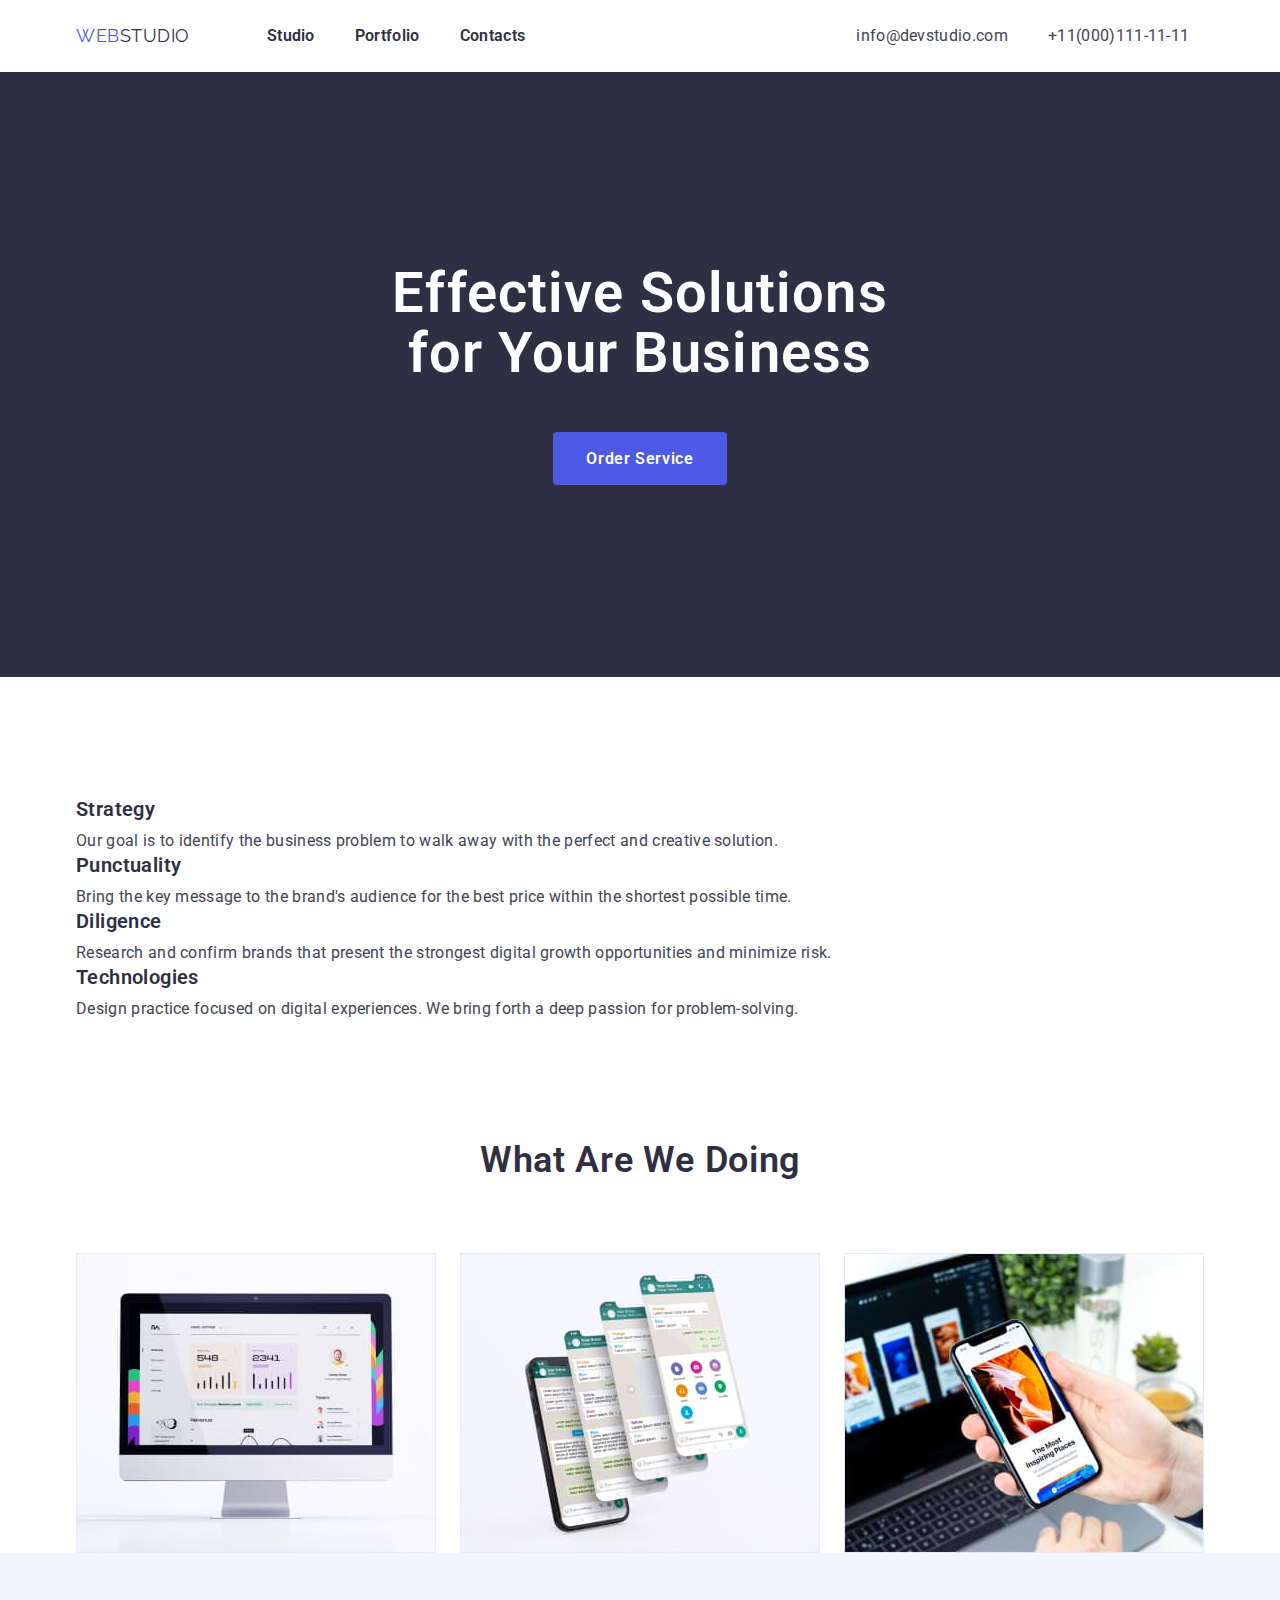
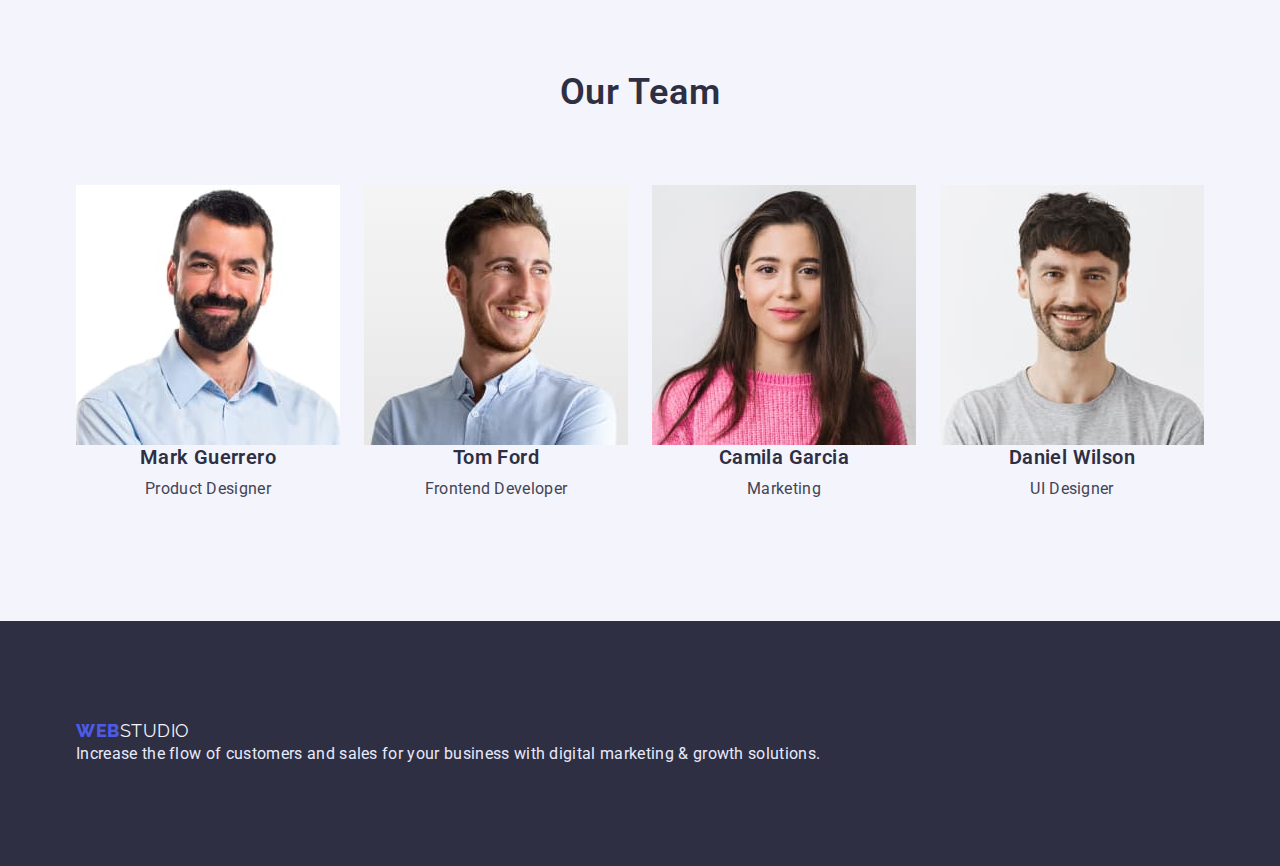
==== index.html @ aca5c6fa "Initial commit" ====
<!DOCTYPE html>
<html lang="en">
<head>
    <meta charset="UTF-8">
    <meta http-equiv="X-UA-Compatible" content="IE=edge">
    <meta name="viewport" content="width=device-width, initial-scale=1.0">
    <title>Main Page</title>
    <link href="https://fonts.googleapis.com/css2?family=Raleway:wght@700&family=Roboto:wght@400;500;700;900&display=swap" rel="stylesheet">
    <link rel="stylesheet" href="https://cdn.jsdelivr.net/npm/modern-normalize@1.1.0/modern-normalize.min.css">
    <link rel="stylesheet" href="./css/styles.css">
</head>
<body>
    <!--Site header-->
    
    <header class="header-page">
        <div class="container page-header-container">
            <nav class="nav">
                <a href="index.html" class="logo"><span class="logo-web">WEB</span>STUDIO</a>
                <ul class="site-nav list">
                    <li class="navigation"><a href="./index.html" class="link current">Studio</a></li>
                    <li class="navigation"><a href="./portfolio.html" class="link">Portfolio</a></li>
                    <li class="navigation"><a href=""class="link">Contacts</a></li>
                </ul>
            </nav>
            <ul class="contact list">
                <li class="adress"><a href="mailto:info@devstudio.com" class="contacts">info@devstudio.com</a></li>
                <li class="adress"><a href="tel:+11(000)111-11-11" class="contacts">+11(000)111-11-11</a></li>
            </ul>
        </div>
    </header>
    <main>
    <!--Hero-->
        <section class="hero">
            <h1 class="hero-title">Effective Solutions<br/>for  Your Business</h1>
            <button type="button" class="button primary">Order Service</button>
        </section>
   
    <!--Benefits-->
        <section class="section-benefits">
            <div class="container">
                <ul class="benefits list">
                    <li>
                        <h3 class="title">Strategy</h3>
                            <p class="text">Our goal is to identify the business
                            problem to walk away with the perfect and creative solution. </p>

                    </li>
                    <li>
                        <h3 class="title">Punctuality</h3>
                            <p class="text">Bring the key message to the brand's audience for the best price within the shortest possible time.</p>

                    </li>
                    <li>
                        <h3 class="title">Diligence</h3>
                            <p class="text">Research and confirm brands that present the strongest digital growth opportunities and minimize risk.</p>
                    </li>
                    <li>
                        <h3 class="title">Technologies</h3>
                            <p class="text">Design practice focused on digital experiences. We bring forth a deep passion for problem-solving.</p>
                    </li>
                </ul>
            </div>
        </section>

    <!--Examples-->
        <section class="section">
            <div class="container">
                <h2 class="section-title">What are we doing</h2>
                <ul class="img list">
                    <li>
                        <img src="./images/placeholder.jpg" alt="monitor" width="360"/>
                    </li>
                    <li>
                        <img src="./images/plactholder1.jpg" alt="phone" width="360"/>
                    </li>
                    <li>
                        <img src="./images/placeholder2.jpg" alt="laptop" width="360"/>
                    </li>
                </ul>
            </div>
        </section>

    <!--Team-->
        <section class="section-team">
            <div class="container">
                <h2 class="section-title">Our Team</h2>
                <ul class="feature-list list">
                    <li>
                        <img src="./images/mark.jpg" alt="photo Mark Guerrero" width="264">
                        <h3 class="title">Mark Guerrero</h3>
                        <p class="text">Product Designer</p>
                    </li>
                    <li>
                        <img src="./images/tom.jpg" alt="photo Tom Ford" width="264">
                        <h3 class="title">Tom Ford</h3>
                        <p class="text">Frontend Developer</p>
                    </li>
                    <li>
                        <img src="./images/camila.jpg" alt="photo Camila Garcia" width="264">
                        <h3 class="title">Camila Garcia</h3>
                        <p class="text">Marketing</p>
                    </li>
                    <li>
                        <img src="./images/daniel.jpg" alt="photo Daniel Wilson" width="264">
                        <h3 class="title">Daniel Wilson</h3>
                        <p class="text">UI Designer</p>
                    </li>
                </ul>
            </div>
        </section>
    </main>

    <!--Footer-->
        <footer class="footer">
            <div class="container">
                <a href="index.html" class="logo-footer"><span class="logo-web-footer">WEB</span>STUDIO</a>
                <p class="footer-text">
                    Increase the flow of customers and sales for your business with digital marketing & growth solutions.
                </p>
            </div>
        </footer>
    
</body>
</html>
---- css/styles.css ----
:root {
    --primary-text-color:#434455;
    --navy-blue-color:#2E2F42;
    --accent-color:#4D5AE5;
    --primary-bg-color:#FFFFFF;
    --cloud-color: #F4F4FD;
    --color-button: #404BBF;
    --color-conflower: #E7E9FC;
}
h1,h2,h3,p {
    margin-bottom: 0;
    margin-top: 0;
}
ul {
    margin-bottom: 0;
    margin-top: 0;
    padding-left: 0;
}
img {
    display: block;
}
.botton {
    cursor: pointer;
}
body {
    background-color: var(--primary-bg-color);
    color: var(--primary-text-color);
    font-family: Roboto, sans-serif;
}
.container {
    width: 1158px;
    padding-left: 15px;
    padding-right: 15px;
    margin-left: auto;
    margin-right: auto;
}
.header-page {
    padding-top: 24px;
    padding-bottom: 24px;
}
.page-header-container {
    display: flex;
    align-items: center;
}
.nav {
    display: flex;
    align-items: center;
}
.site-nav {
    display: flex;
    align-items: center;
    margin-right: 331px; 
}
.navigation:not(:last-child) {
    margin-right: 40px;
}
.adress:not(:last-child) {
    margin-right: 40px;
}
.contact {
    display: flex;
    align-items: center;
}
.logo {
    color: var(--navy-blue-color);
    font-family: Raleway, sans-serif;
    font-size: 18px;
    line-height: 1.33;
    letter-spacing: 0.03em;
    text-decoration: none;
    margin-right: 77px;
}
.logo-web {
    color: var(--accent-color);
    font-family: Raleway, sans-serif;
    font-size: 18px;
    line-height: 1.33;
    letter-spacing: 0.03em;
}
.list {
    list-style: none;
}

.site-nav .link {
    color: var(--navy-blue-color);
    text-decoration: none;
    font-weight: 600;
    font-size: 16px;
    line-height: 1.5;
    letter-spacing: 0.02em;
}
.site-nav .link:hover,
.site-nav .link:focus {
    color: var(--primary-text-color);
    font-weight: 600;
    font-size: 16px;
    line-height: 1.5;
    text-decoration: none;
    letter-spacing: 0.02em;
}
.site-nav .link:active {
    color: var(--accent-color);
    font-weight: 600;
    font-size: 16px;
    line-height: 1.5;
    text-decoration: none;
    letter-spacing: 0.02em;

}
.contact .contacts {
    color: var(--primary-text-color);
    text-decoration: none;
    font-weight: 400;
    font-size: 16px;
    line-height: 1.5;
    letter-spacing: 0.02em;
}
.contact .contacts:hover,
.contact .contacts:focus {
    color: var(--primary-text-color);
    text-decoration: none;
    font-weight: 400;
    font-size: 16px;
    line-height: 1.5;
    letter-spacing: 0.02em;
}
.contact .contacts:active {
    color: var(--accent-color);
    text-decoration: none;
    font-weight: 400;
    font-size: 16px;
    line-height: 1.5;
    letter-spacing: 0.02em;
}
.hero {
    background-color: var(--navy-blue-color);
    text-align: center;
    padding-top: 192px;
    padding-bottom: 192px;
    margin-bottom: 120px;
}
.hero-title {
    color: var(--primary-bg-color);
    background-color: var(--navy-blue-color);
    font-weight: 600;
    font-size: 56px;
    line-height: 1.07;
    letter-spacing: 0.02em;
    margin-bottom: 48px;
}
.button.primary {
    background-color: var(--accent-color);
    color: var(--primary-bg-color);
    font-weight: 600;
    font-size: 16px;
    line-height: 1.19;
    align-items: center;
    letter-spacing: 0.04em;
    font-family: inherit;
    border-radius: 4px;
    padding: 16px 32px;
    min-width: 170px;
    display: inline-block;
    
    border: 1px solid transparent;
}
.button.primary:hover,
.button.primary:focus {
    background-color: var(--accent-color);
    color: var(--primary-bg-color);
    font-weight: 600;
    font-size: 16px;
    line-height: 1.19;
    align-items: center;
    letter-spacing: 0.04em;
    font-family: inherit
}
.button.primary:active {
    background: var(--color-button);
    color: var(--primary-bg-color);
    font-weight: 600;
    font-size: 16px;
    line-height: 1.19;
    align-items: center;
    letter-spacing: 0.04em;
    font-family: inherit
}
.section-team {
    background:var(--cloud-color);
    padding-top: 120px;
    padding-bottom: 120px;
}
.title {
    font-weight: 600;
    font-size: 20px;
    line-height: 1.2;
    letter-spacing: 0.02em;
    color: var(--navy-blue-color);
    margin-bottom: 8px;
}

.section-benefits .title {
    color: var(--navy-blue-color);
    font-weight: 600;
    font-size: 20px;
    line-height: 1.2;
    letter-spacing: 0.02em;
}
.section-benefits {
    margin-bottom: 120px;
    display: flex;
    justify-content: space-between;
    flex-wrap: wrap;
}
.section-title {
    color: var(--navy-blue-color);
    font-weight: 600;
    font-size: 36px;
    line-height: 1.11;
    text-align: center;
    letter-spacing: 0.02em;
    text-transform: capitalize;
    padding-bottom: 72px;
}
.img {
    display: flex;
    justify-content: space-between;
}

.feature-list {
    display: flex;
    flex-wrap: wrap;
    column-gap: 24px;
}

.benefits {
    display: flex;
    flex-wrap: wrap;
    column-gap: 24px;
}
.benefits .title {
    align-items: center;
}

.benefits .title,
.feature-list .title {
    color: var(--navy-blue-color);
    font-weight: 600;
    font-size: 20px;
    line-height: 1.2;
    letter-spacing: 0.02em;
}
.feature-list .title {
    text-align: center;
}
.benefits .text,
.feature-list .text {
    color: var(--primary-text-color);
    font-weight: 400;
    font-size: 16px;
    line-height: 1.5;
    letter-spacing: 0.02em;
}
.feature-list .text {
    text-align: center;
}
.cards-img {
    display: flex;
    flex-wrap: wrap;
    padding-bottom: 120px;
    padding-top: 72px;
}
.cards:not(:nth-child(3n)) {
    margin-right: 24px;
}
.cards:not(:nth-last-child(-n + 3)) {
    margin-bottom: 48px;
}
.cards-img .title {
    color: var(--navy-blue-color);
    font-weight: 600;
    font-size: 20px;
    line-height: 1.2;
    letter-spacing: 0.02em;
} 
.cards-img .text {
    color: var(--primary-text-color);
    font-weight: 400;
    font-size: 16px;
    line-height: 1.5;
    letter-spacing: 0.02em;
}
.button.prim {
    background-color: var(--color-conflower);
    color: var(--accent-color);
    font-weight: 600;
    font-size: 16px;
    line-height: 1.5;
    letter-spacing: 0.04em;
    border-radius: 4px;
    padding: 12px 24px;
    min-width: 69px;
    display: inline-block;
    text-align: center;
    border: 1px solid var(--color-conflower);
}
.button.prim:hover,
.button.prim:focus {
    background-color: var(--accent-color);
    color: var(--primary-bg-color);
    font-weight: 600;
    font-size: 16px;
    line-height: 1.5;
    letter-spacing: 0.04em;
    border: 1px solid transparent;
}


.footer {
    background-color: var(--navy-blue-color);
    padding-top: 100px;
    padding-bottom: 100px;
}
.logo-footer {
    color: var(--cloud-color);
    font-family: Raleway, sans-serif;
    font-size: 18px;
    line-height: 1.16;
    text-decoration: none;
    letter-spacing: 0.03em;
}
.logo-web-footer {
    color: var(--accent-color);
    font-family: Raleway, sans-serif;
    font-weight: 800;
    font-size: 18px;
    line-height: 1.16;
    letter-spacing: 0.03em;
}
.footer-text {
    color: var(--color-conflower);
    font-weight: 400;
    font-size: 16px;
    line-height: 1.5;
    letter-spacing: 0.02em;
}
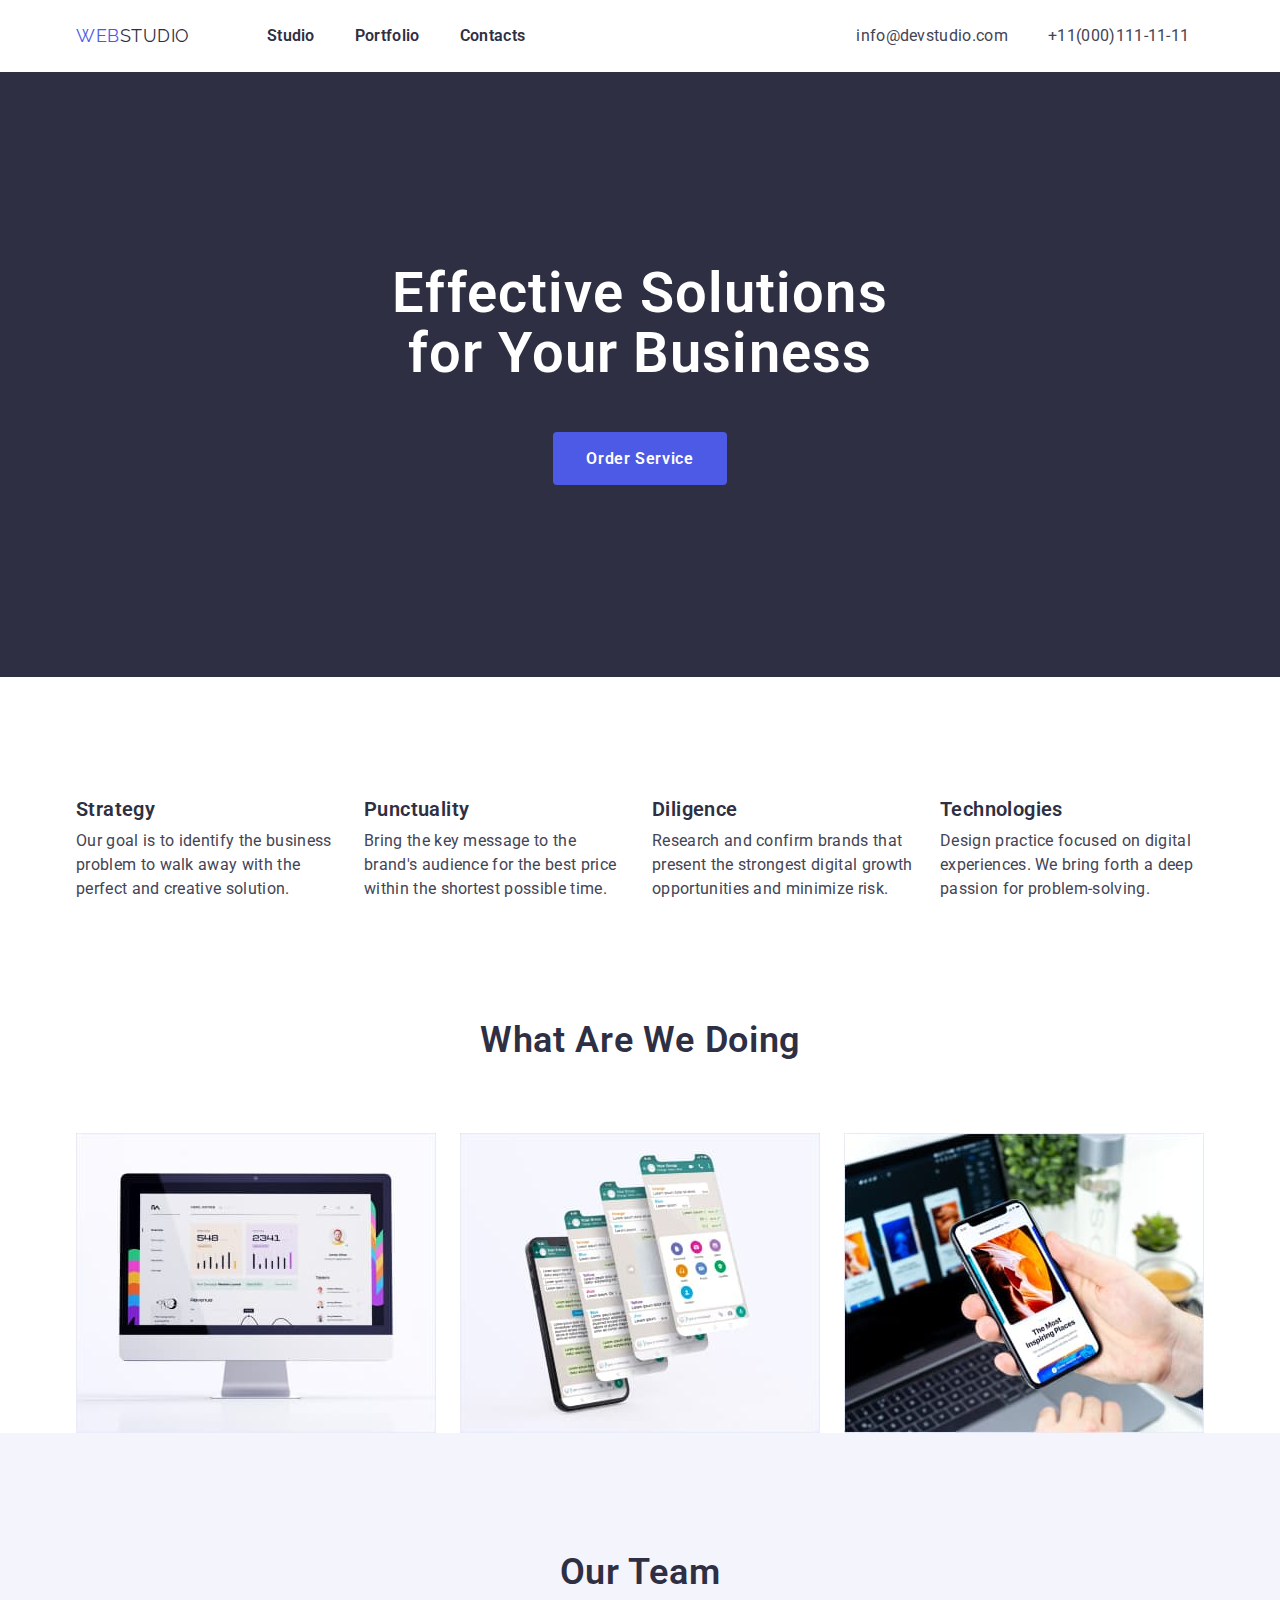
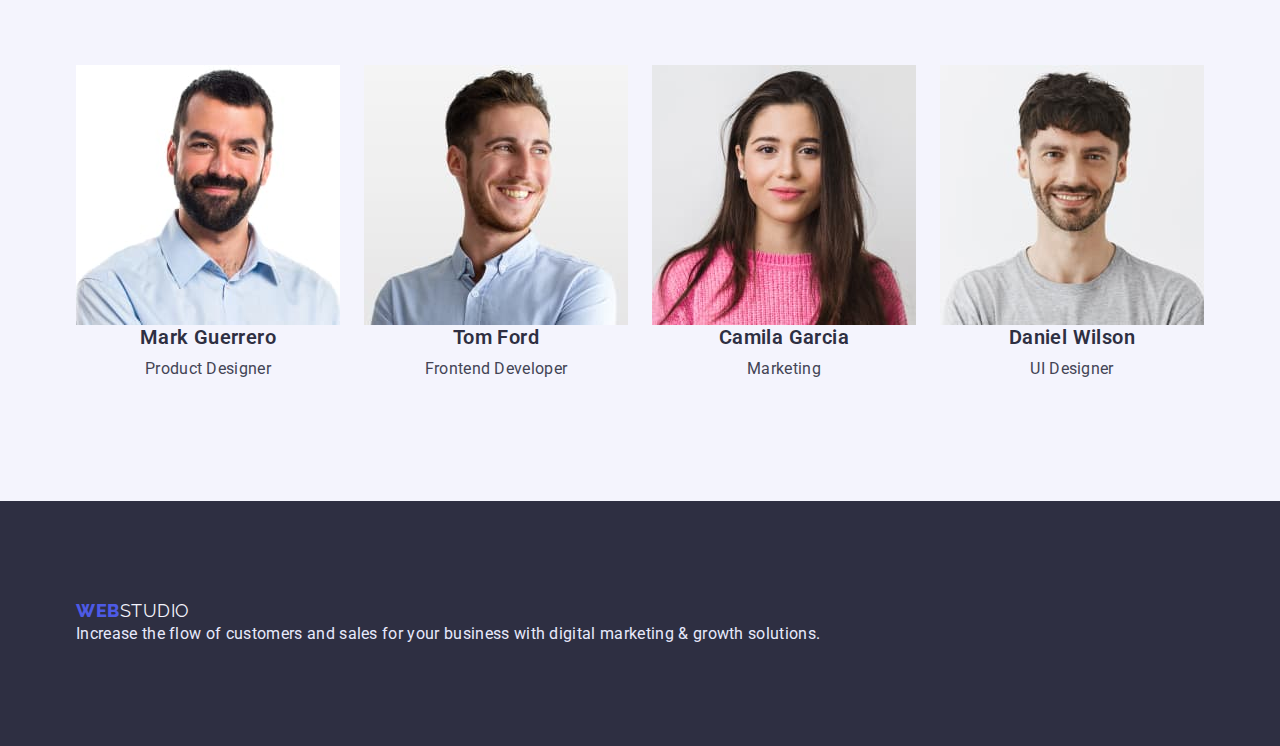
==== commit 047fb8c9: "calc" ====
--- a/index.html
+++ b/index.html
@@ -39,22 +39,22 @@
         <section class="section-benefits">
             <div class="container">
                 <ul class="benefits list">
-                    <li>
+                    <li class="item">
                         <h3 class="title">Strategy</h3>
                             <p class="text">Our goal is to identify the business
                             problem to walk away with the perfect and creative solution. </p>
 
                     </li>
-                    <li>
+                    <li class="item">
                         <h3 class="title">Punctuality</h3>
                             <p class="text">Bring the key message to the brand's audience for the best price within the shortest possible time.</p>
 
                     </li>
-                    <li>
+                    <li class="item">
                         <h3 class="title">Diligence</h3>
                             <p class="text">Research and confirm brands that present the strongest digital growth opportunities and minimize risk.</p>
                     </li>
-                    <li>
+                    <li class="item">
                         <h3 class="title">Technologies</h3>
                             <p class="text">Design practice focused on digital experiences. We bring forth a deep passion for problem-solving.</p>
                     </li>
--- a/css/styles.css
+++ b/css/styles.css
@@ -235,8 +235,10 @@
 
 .benefits {
     display: flex;
-    flex-wrap: wrap;
     column-gap: 24px;
+}
+.item {
+    flex-basis: calc((100% - 72px) / 4);
 }
 .benefits .title {
     align-items: center;
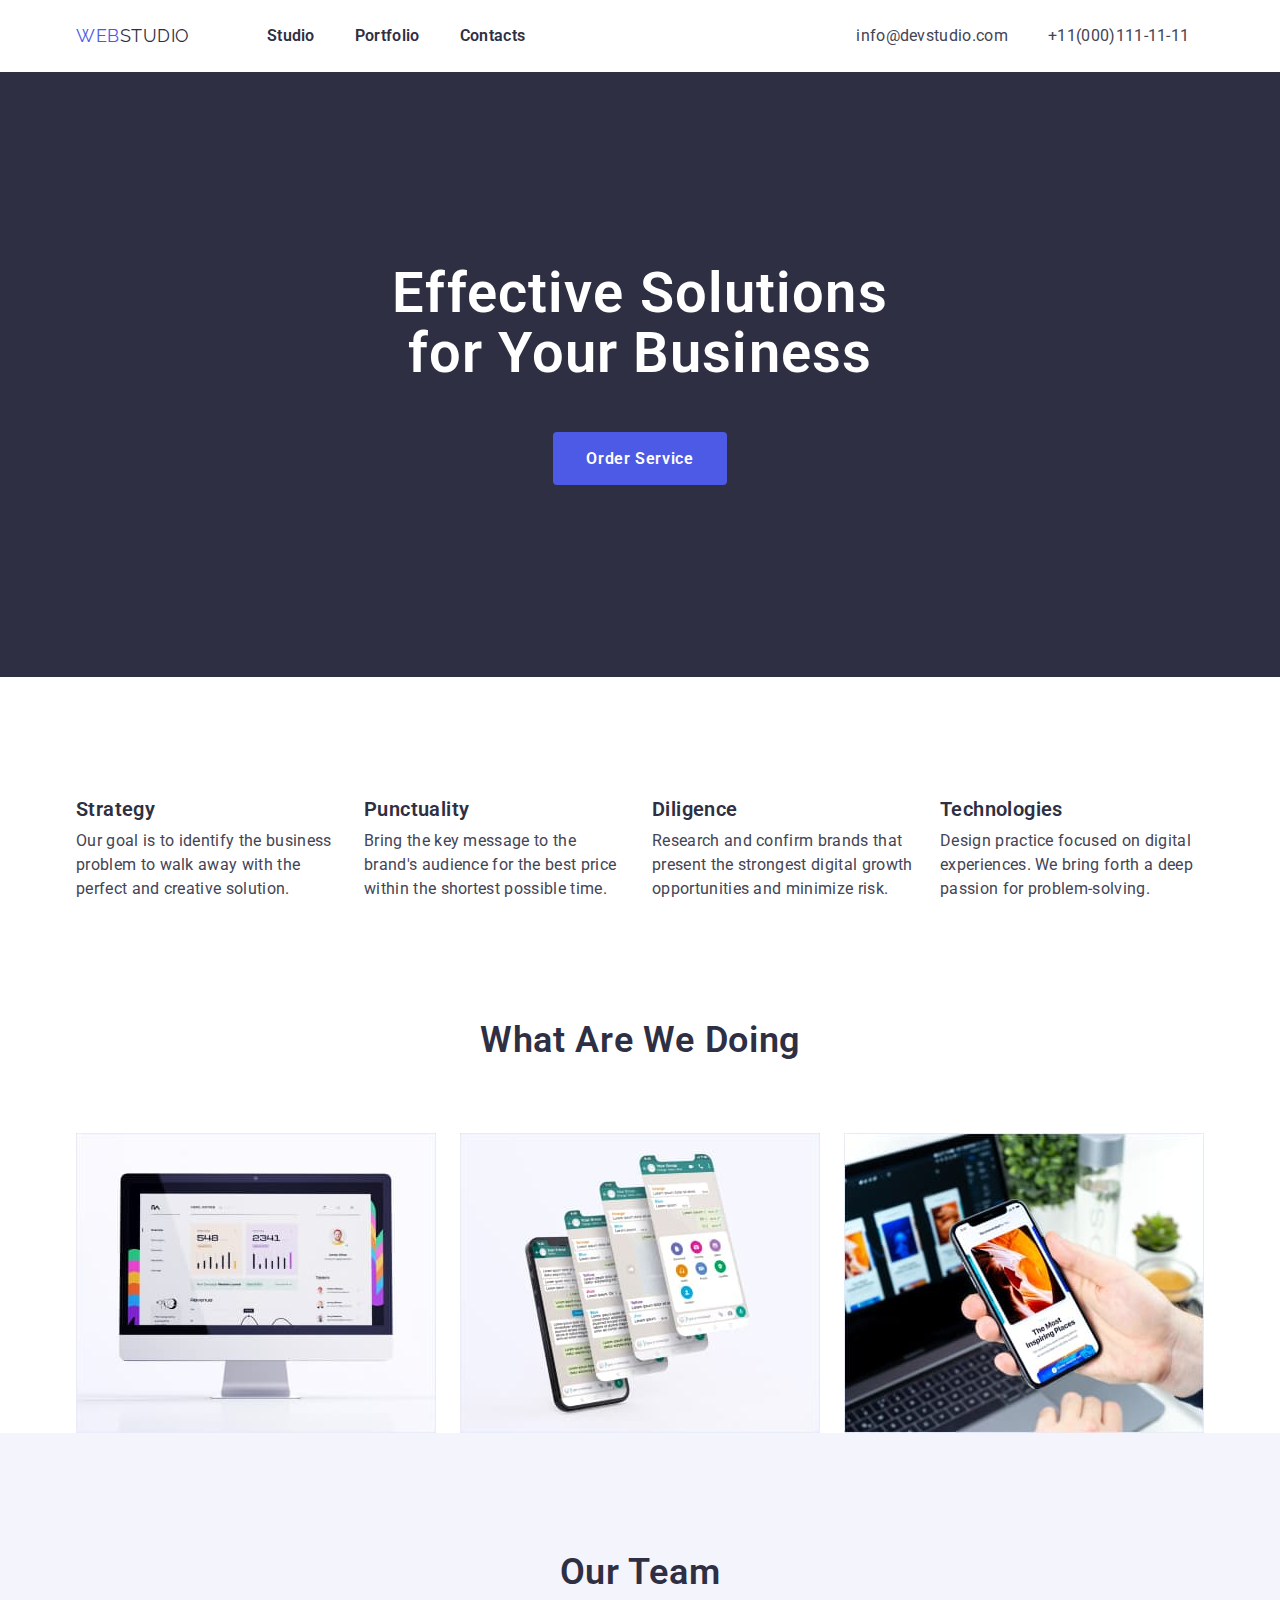
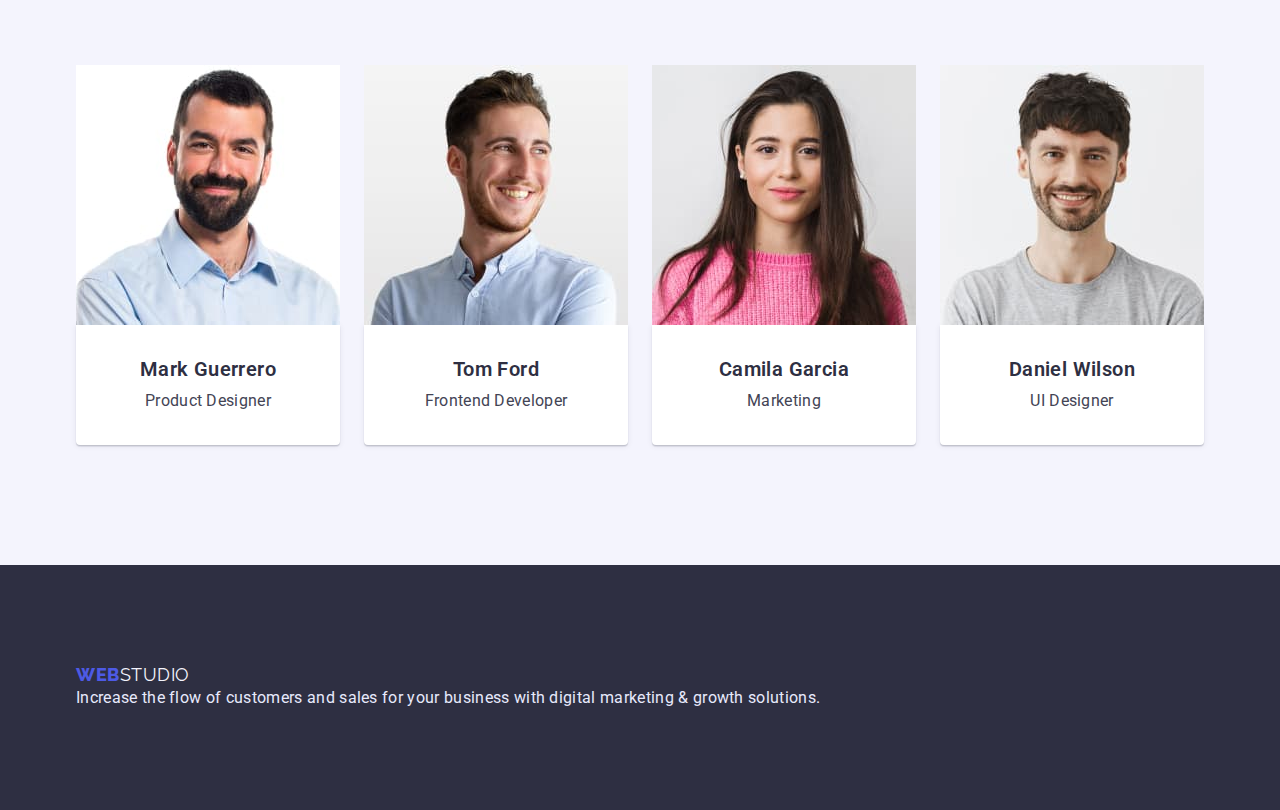
==== commit b91ca782: "portfolio" ====
--- a/index.html
+++ b/index.html
@@ -87,23 +87,31 @@
                 <ul class="feature-list list">
                     <li>
                         <img src="./images/mark.jpg" alt="photo Mark Guerrero" width="264">
-                        <h3 class="title">Mark Guerrero</h3>
-                        <p class="text">Product Designer</p>
+                        <div class="card-text-title">
+                            <h3 class="title">Mark Guerrero</h3>
+                            <p class="text">Product Designer</p>
+                        </div>
                     </li>
                     <li>
                         <img src="./images/tom.jpg" alt="photo Tom Ford" width="264">
-                        <h3 class="title">Tom Ford</h3>
-                        <p class="text">Frontend Developer</p>
+                        <div class="card-text-title">
+                            <h3 class="title">Tom Ford</h3>
+                            <p class="text">Frontend Developer</p>
+                        </div>
                     </li>
                     <li>
                         <img src="./images/camila.jpg" alt="photo Camila Garcia" width="264">
-                        <h3 class="title">Camila Garcia</h3>
-                        <p class="text">Marketing</p>
+                        <div class="card-text-title">
+                            <h3 class="title">Camila Garcia</h3>
+                            <p class="text">Marketing</p>
+                        </div>
                     </li>
                     <li>
                         <img src="./images/daniel.jpg" alt="photo Daniel Wilson" width="264">
-                        <h3 class="title">Daniel Wilson</h3>
-                        <p class="text">UI Designer</p>
+                        <div class="card-text-title">
+                            <h3 class="title">Daniel Wilson</h3>
+                            <p class="text">UI Designer</p>
+                        </div>
                     </li>
                 </ul>
             </div>
--- a/css/styles.css
+++ b/css/styles.css
@@ -37,6 +37,7 @@
 .header-page {
     padding-top: 24px;
     padding-bottom: 24px;
+    box-shadow: 0px 2px 1px rgba(46, 47, 66, 0.08), 0px 1px 1px rgba(46, 47, 66, 0.16), 0px 1px 6px rgba(46, 47, 66, 0.08);
 }
 .page-header-container {
     display: flex;
@@ -222,6 +223,13 @@
     text-transform: capitalize;
     padding-bottom: 72px;
 }
+.card-text-title {
+    padding-top: 32px;
+    padding-bottom: 32px;
+    background:var(--primary-bg-color);
+    box-shadow: 0px 1px 6px rgba(46, 47, 66, 0.08), 0px 1px 1px rgba(46, 47, 66, 0.16), 0px 2px 1px rgba(46, 47, 66, 0.08);
+    border-radius: 0px 0px 4px 4px;
+}
 .img {
     display: flex;
     justify-content: space-between;
@@ -291,6 +299,15 @@
     font-size: 16px;
     line-height: 1.5;
     letter-spacing: 0.02em;
+}
+.button-nav {
+    display: flex;
+    text-align: center;
+    justify-content: center;
+    padding-top: 96px;
+}
+.prim:not(:last-child) {
+    margin-right: 24px;
 }
 .button.prim {
     background-color: var(--color-conflower);
@@ -316,7 +333,14 @@
     letter-spacing: 0.04em;
     border: 1px solid transparent;
 }
-
+.cards-portfolio {
+    padding-top: 32px;
+    padding-bottom: 32px;
+    padding-left: 16px;
+    background:var(--primary-bg-color);
+    border: 0.5px solid #F4F4FD;
+    box-shadow: 0px 1px 6px rgba(46, 47, 66, 0.08);
+}
 
 .footer {
     background-color: var(--navy-blue-color);
@@ -330,6 +354,7 @@
     line-height: 1.16;
     text-decoration: none;
     letter-spacing: 0.03em;
+    margin-bottom: 16px;
 }
 .logo-web-footer {
     color: var(--accent-color);
@@ -338,6 +363,7 @@
     font-size: 18px;
     line-height: 1.16;
     letter-spacing: 0.03em;
+    margin-bottom: 16px;
 }
 .footer-text {
     color: var(--color-conflower);
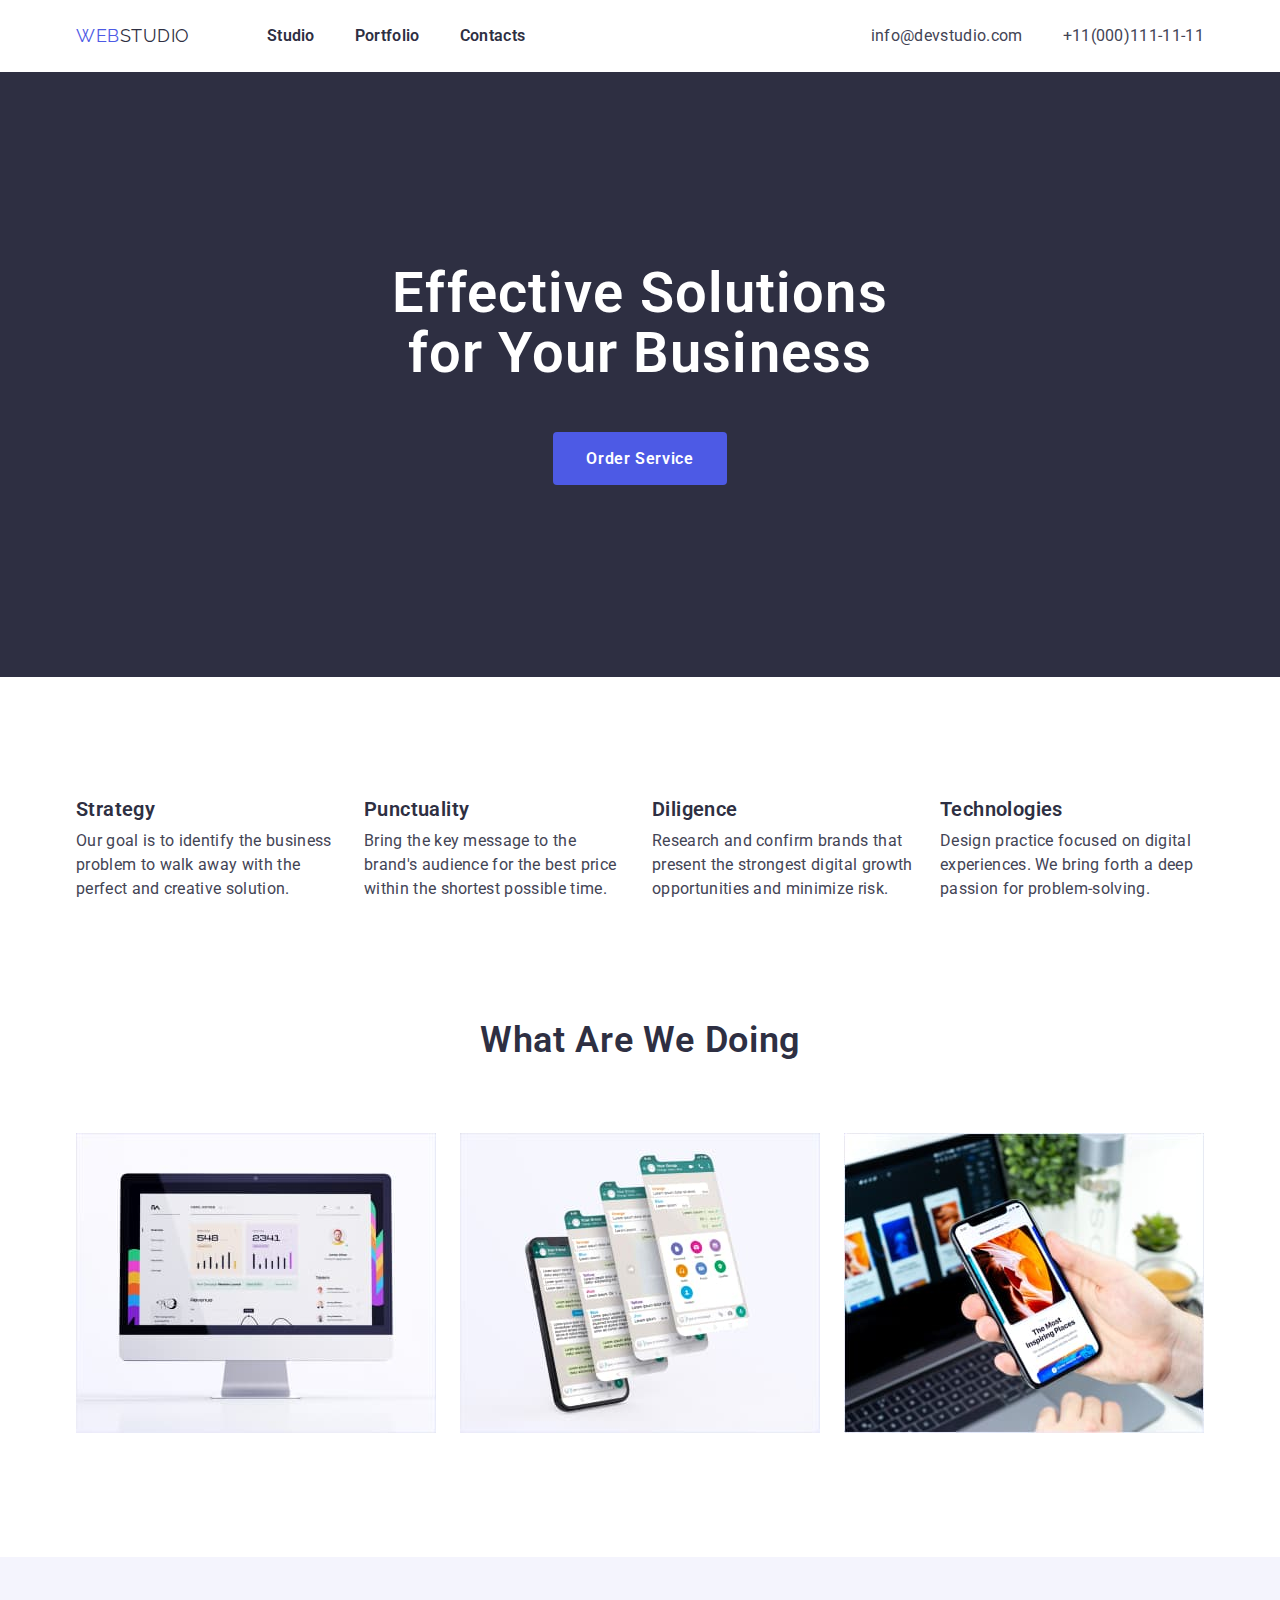
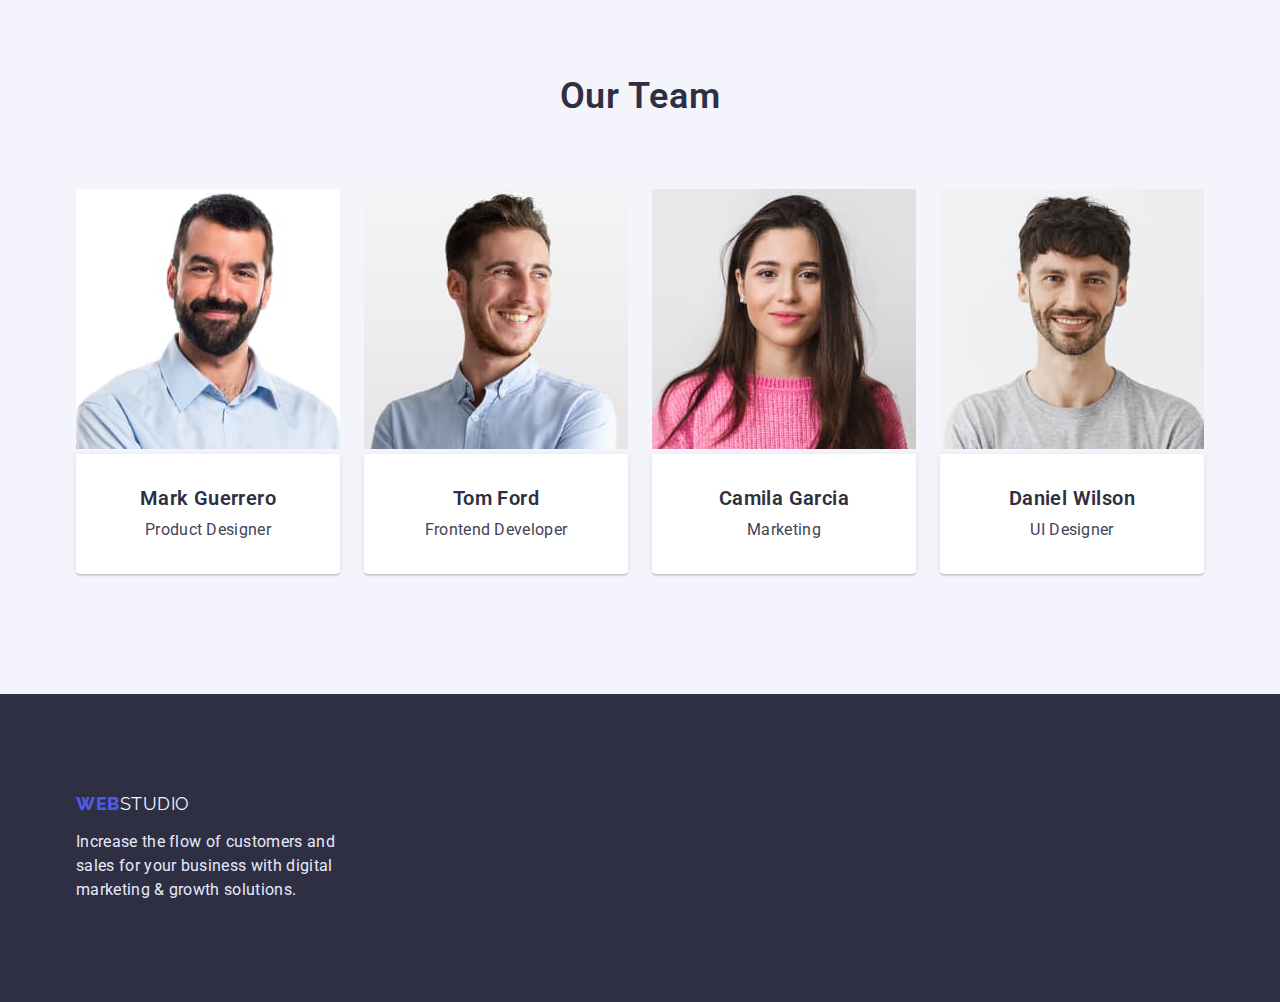
==== commit 072bbb53: "height" ====
--- a/index.html
+++ b/index.html
@@ -63,18 +63,18 @@
         </section>
 
     <!--Examples-->
-        <section class="section">
+        <section class="section-placeholder">
             <div class="container">
                 <h2 class="section-title">What are we doing</h2>
-                <ul class="img list">
+                <ul class="placeholder list">
                     <li>
-                        <img src="./images/placeholder.jpg" alt="monitor" width="360"/>
+                        <img src="./images/placeholder.jpg" alt="monitor" width="360" height="300"/>
                     </li>
                     <li>
-                        <img src="./images/plactholder1.jpg" alt="phone" width="360"/>
+                        <img src="./images/plactholder1.jpg" alt="phone" width="360" height="300"/>
                     </li>
                     <li>
-                        <img src="./images/placeholder2.jpg" alt="laptop" width="360"/>
+                        <img src="./images/placeholder2.jpg" alt="laptop" width="360" height="300"/>
                     </li>
                 </ul>
             </div>
@@ -93,21 +93,21 @@
                         </div>
                     </li>
                     <li>
-                        <img src="./images/tom.jpg" alt="photo Tom Ford" width="264">
+                        <img src="./images/tom.jpg" alt="photo Tom Ford" width="264" height="260">
                         <div class="card-text-title">
                             <h3 class="title">Tom Ford</h3>
                             <p class="text">Frontend Developer</p>
                         </div>
                     </li>
                     <li>
-                        <img src="./images/camila.jpg" alt="photo Camila Garcia" width="264">
+                        <img src="./images/camila.jpg" alt="photo Camila Garcia" width="264" height="260">
                         <div class="card-text-title">
                             <h3 class="title">Camila Garcia</h3>
                             <p class="text">Marketing</p>
                         </div>
                     </li>
                     <li>
-                        <img src="./images/daniel.jpg" alt="photo Daniel Wilson" width="264">
+                        <img src="./images/daniel.jpg" alt="photo Daniel Wilson" width="264" height="260">
                         <div class="card-text-title">
                             <h3 class="title">Daniel Wilson</h3>
                             <p class="text">UI Designer</p>
--- a/css/styles.css
+++ b/css/styles.css
@@ -16,9 +16,6 @@
     margin-top: 0;
     padding-left: 0;
 }
-img {
-    display: block;
-}
 .botton {
     cursor: pointer;
 }
@@ -42,6 +39,7 @@
 .page-header-container {
     display: flex;
     align-items: center;
+    justify-content: space-between;
 }
 .nav {
     display: flex;
@@ -50,7 +48,6 @@
 .site-nav {
     display: flex;
     align-items: center;
-    margin-right: 331px; 
 }
 .navigation:not(:last-child) {
     margin-right: 40px;
@@ -138,7 +135,6 @@
     text-align: center;
     padding-top: 192px;
     padding-bottom: 192px;
-    margin-bottom: 120px;
 }
 .hero-title {
     color: var(--primary-bg-color);
@@ -199,7 +195,9 @@
     color: var(--navy-blue-color);
     margin-bottom: 8px;
 }
-
+.section-placeholder {
+    padding-bottom: 120px;
+}
 .section-benefits .title {
     color: var(--navy-blue-color);
     font-weight: 600;
@@ -208,7 +206,8 @@
     letter-spacing: 0.02em;
 }
 .section-benefits {
-    margin-bottom: 120px;
+    padding-top: 120px;
+    padding-bottom: 120px;
     display: flex;
     justify-content: space-between;
     flex-wrap: wrap;
@@ -230,9 +229,9 @@
     box-shadow: 0px 1px 6px rgba(46, 47, 66, 0.08), 0px 1px 1px rgba(46, 47, 66, 0.16), 0px 2px 1px rgba(46, 47, 66, 0.08);
     border-radius: 0px 0px 4px 4px;
 }
-.img {
-    display: flex;
-    justify-content: space-between;
+.placeholder {
+    display: flex;
+    justify-content: space-between;  
 }
 
 .feature-list {
@@ -355,6 +354,7 @@
     text-decoration: none;
     letter-spacing: 0.03em;
     margin-bottom: 16px;
+    display: block;
 }
 .logo-web-footer {
     color: var(--accent-color);
@@ -371,5 +371,6 @@
     font-size: 16px;
     line-height: 1.5;
     letter-spacing: 0.02em;
+    width: 264px;
 }
     